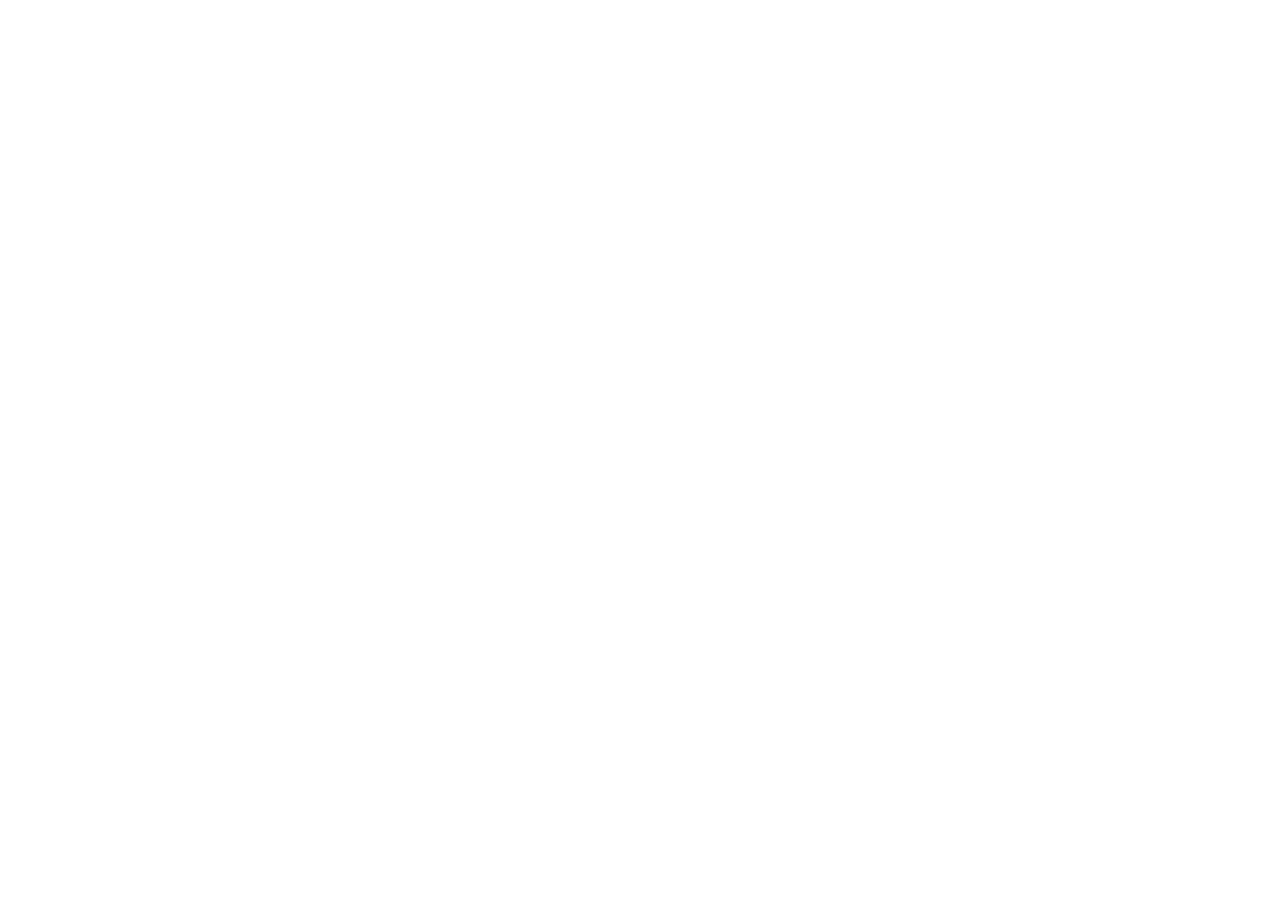
==== pages/album/album.html @ 45ad939f "feat:初始化项目" ====
<!DOCTYPE html>
<html lang="zh">
<head>
    <meta charset="UTF-8">
    <meta http-equiv="X-UA-Compatible" content="IE=edge">
    <meta name="viewport" content="width=device-width, initial-scale=1.0">
    <title>温馨相册</title>
</head>
<body>
    
</body>
</html>
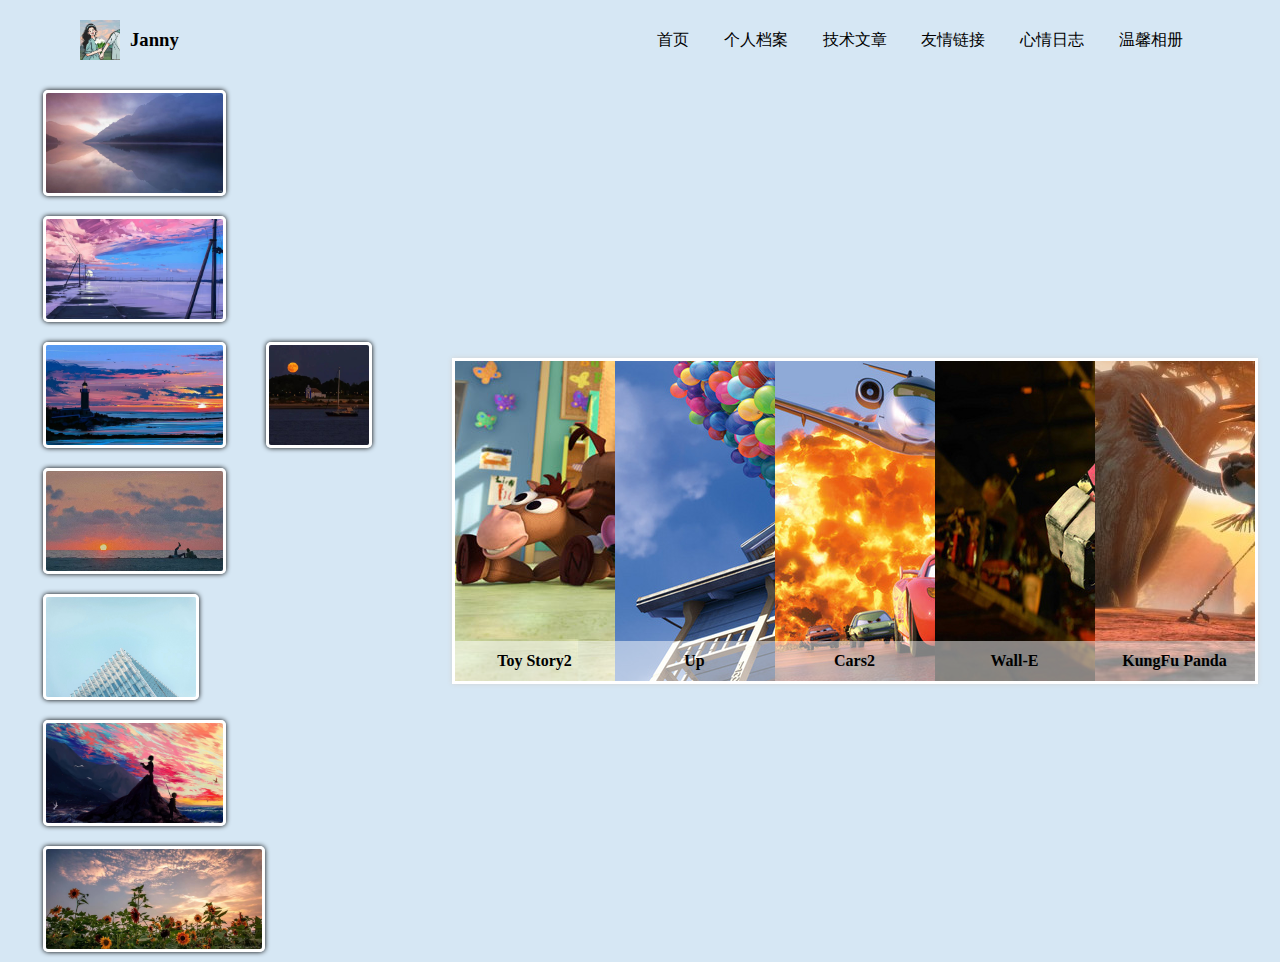
==== commit d9636fa9: "feat：完成" ====
--- a/pages/album/album.html
+++ b/pages/album/album.html
@@ -1,12 +1,73 @@
 <!DOCTYPE html>
 <html lang="zh">
+
 <head>
     <meta charset="UTF-8">
     <meta http-equiv="X-UA-Compatible" content="IE=edge">
     <meta name="viewport" content="width=device-width, initial-scale=1.0">
     <title>温馨相册</title>
+    <link rel="stylesheet" href="../../css/base.css">
+    <link rel="stylesheet" href="./album.css">
+    <script src="../../js/base.js"></script>
+
 </head>
+
 <body>
-    
+    <!-- 头部区域 -->
+    <div class="header">
+        <!-- 头像 -->
+        <div class="avatar">
+            <img src="../../images/avatar.jpg">
+            <h3>Janny</h3>
+        </div>
+        <!-- 导航 -->
+        <div id="navigation-container"></div>
+    </div>
+
+    <!-- 主体部分 -->
+    <div class="main">
+        <div class="album">
+            <img src="./images/1.jpg">
+            <img src="./images/2.jpg">
+            <img src="./images/3.jpg">
+            <img src="./images/4.jpg">
+            <img src="./images/5.jpg">
+            <img src="./images/6.jpg">
+            <img src="./images/7.jpg">
+            <img src="./images/8.jpg">
+        </div>
+        <ul class="shutter">
+            <li>
+                <h4>Toy Story2</h4>
+                <img src="./images/movie1.jpg">
+            </li>
+            <li>
+                <h4>Up</h4>
+                <img src="./images/movie2.jpg">
+            </li>
+            <li>
+                <h4>Cars2</h4>
+                <img src="./images/movie3.jpg">
+            </li>
+            <li>
+                <h4>Wall-E</h4>
+                <img src="./images/movie4.jpg">
+            </li>
+            <li>
+                <h4>KungFu Panda</h4>
+                <img src="./images/movie5.jpg">
+            </li>
+        </ul>
+    </div>
+
+
+    <script>
+        // 加载导航
+        window.onload = function() {
+            loadNavigation()
+        }
+    </script>
+
 </body>
+
 </html>--- a/css/base.css
+++ b/css/base.css
@@ -0,0 +1,41 @@
+* {
+    padding: 0;
+    margin: 0;
+}
+
+body {
+    min-width: 1000px;
+    display: flex;
+    flex-direction: column;
+    height: 100vh;
+    background-color: #d6e7f4;
+}
+
+/* 头部区域 */
+.header {
+    display: flex;
+    align-items: center;
+    justify-content: space-between;
+    padding: 20px 80px;
+  }
+  .header .avatar {
+    display: flex;
+    align-items: center;
+  }
+  .header .avatar img {
+    width: 40px;
+    height: 40px;
+    margin-right: 10px;
+  }
+  .header #navigation-container {
+    width: 50%;
+    display: flex;
+    justify-content: space-around;
+  }
+  .header #navigation-container a {
+    color: black;
+    text-decoration: none;
+  }
+  .header #navigation-container a:hover {
+    color: #42B883;
+  }--- a/pages/album/album.css
+++ b/pages/album/album.css
@@ -0,0 +1,48 @@
+.main {
+  display: flex;
+  justify-content: space-around;
+  align-items: center;
+  flex: 1;
+}
+.main .album {
+  display: flex;
+  width: 30%;
+  flex-wrap: wrap;
+}
+.main .album img {
+  height: 100px;
+  margin: 10px 20px;
+  border: 3px white solid;
+  border-radius: 5px;
+  box-shadow: 0 0 5px;
+}
+.main .shutter {
+  width: 800px;
+  height: 320px;
+  list-style: none;
+  display: flex;
+  overflow: hidden;
+  box-shadow: 0 0 5px lightgray;
+  border: 3px solid white;
+}
+.main ul li {
+  width: 160px;
+  position: relative;
+  transition: width 1s;
+}
+.main ul:hover li {
+  width: 40px;
+}
+.main ul li:hover {
+  width: 640px;
+}
+.main ul li h4 {
+  width: 100%;
+  line-height: 40px;
+  text-align: center;
+  background-color: rgba(255, 255, 255, 0.5);
+  position: absolute;
+  bottom: 0;
+  left: 0;
+}
+/*# sourceMappingURL=./album.css.map */